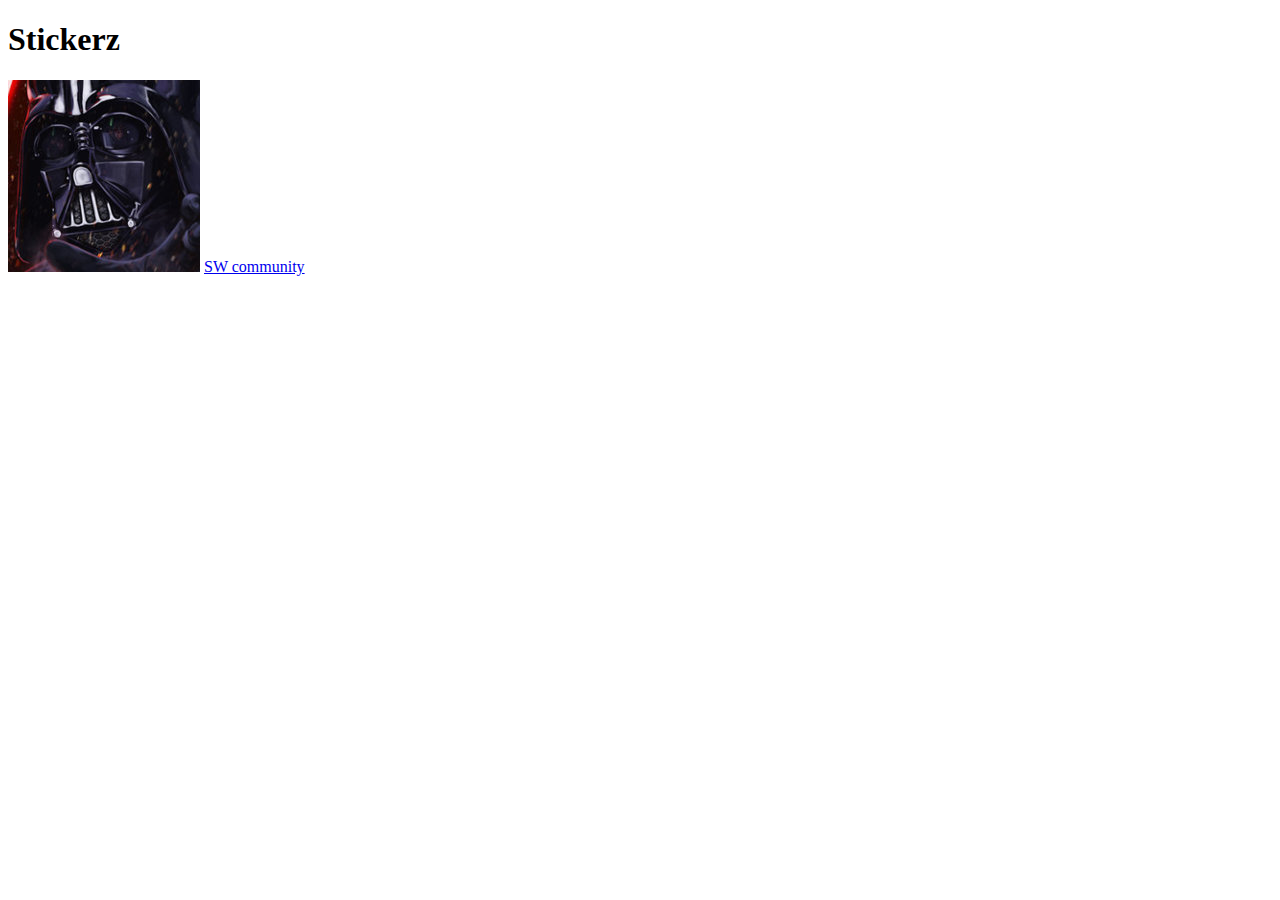
==== index.html @ e4d10716 "Simp code" ====
<!DOCTYPE html>
<html lang="en">

    <head>
        <meta charset="UTF-8">
        <meta name="viewport" content="width=device-width, initial-scale=1.0">
        <title>Stickerz</title>
    </head>

    <body>
        <h1>Stickerz</h1>
        <img src="img/7297.jpg" alt="Dart Waider">
        <a href="https://www.starwars.com/community">SW community</a>
    </body>

</html>
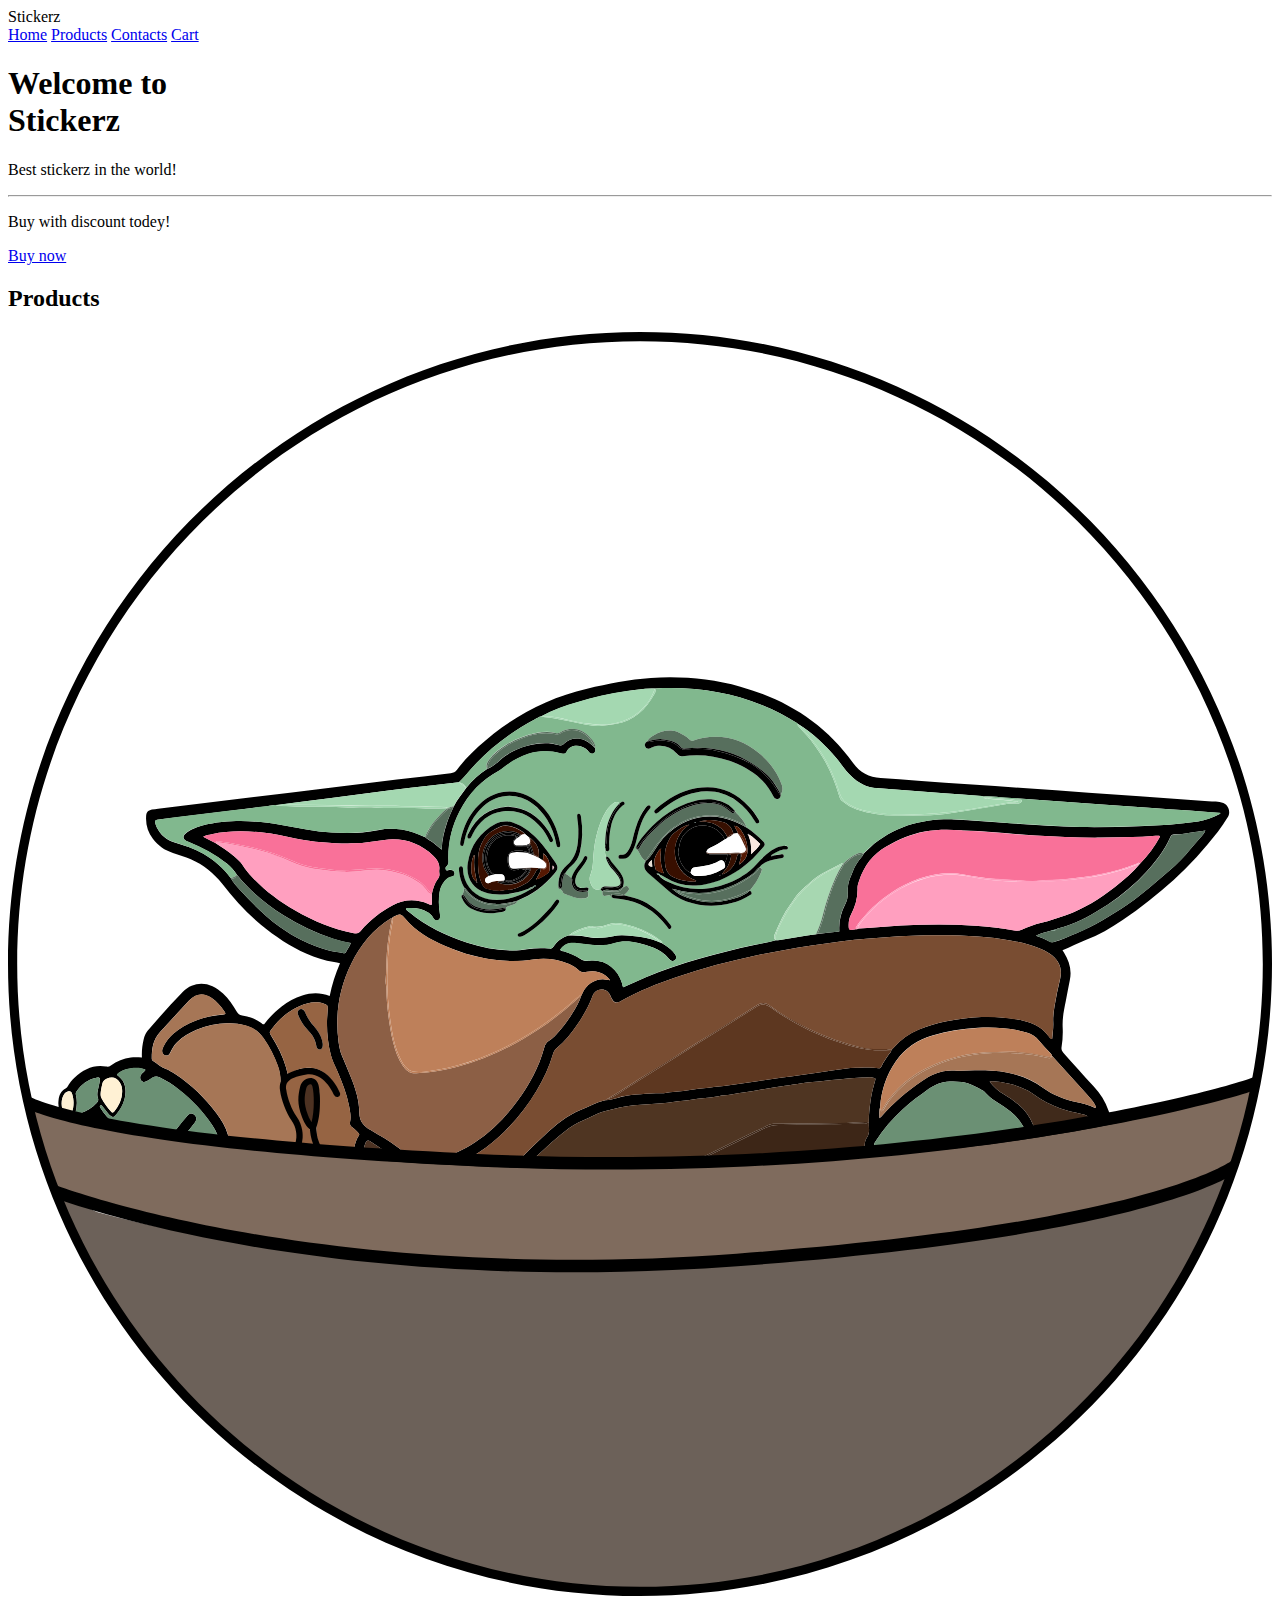
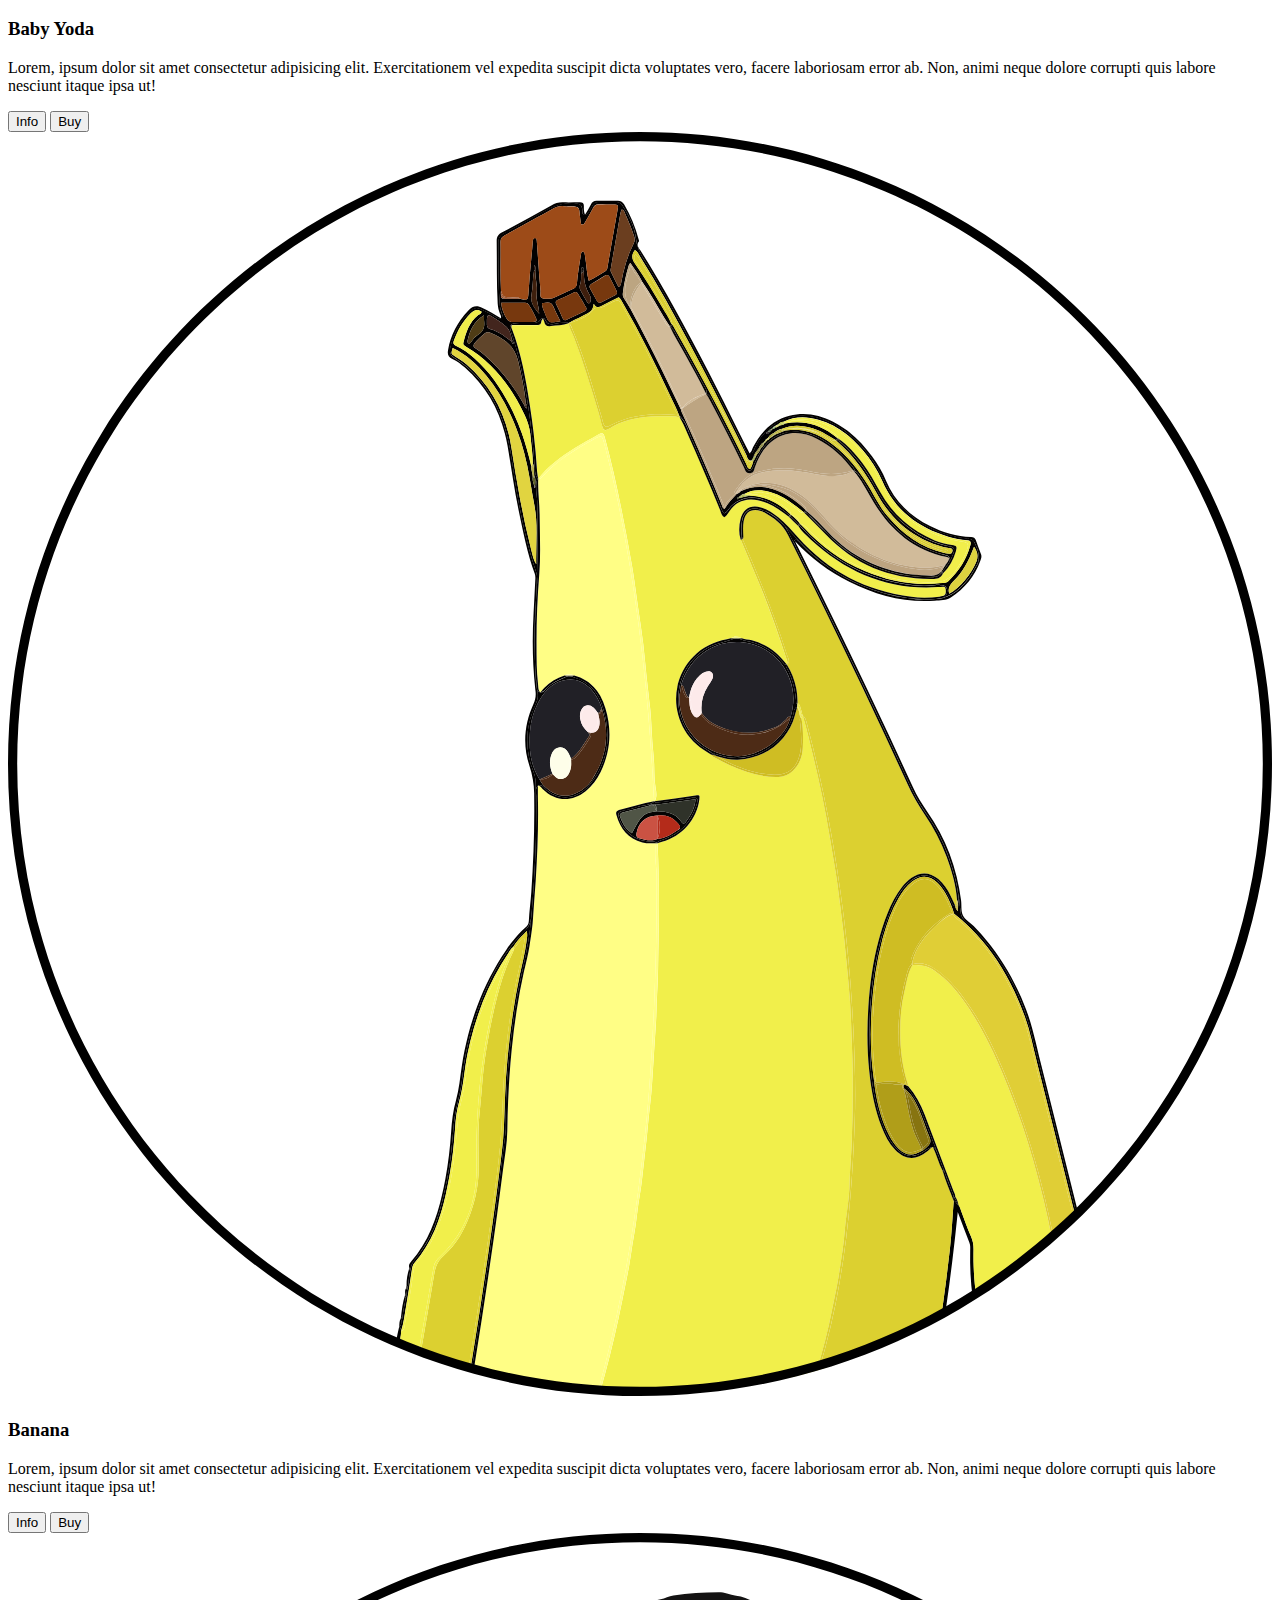
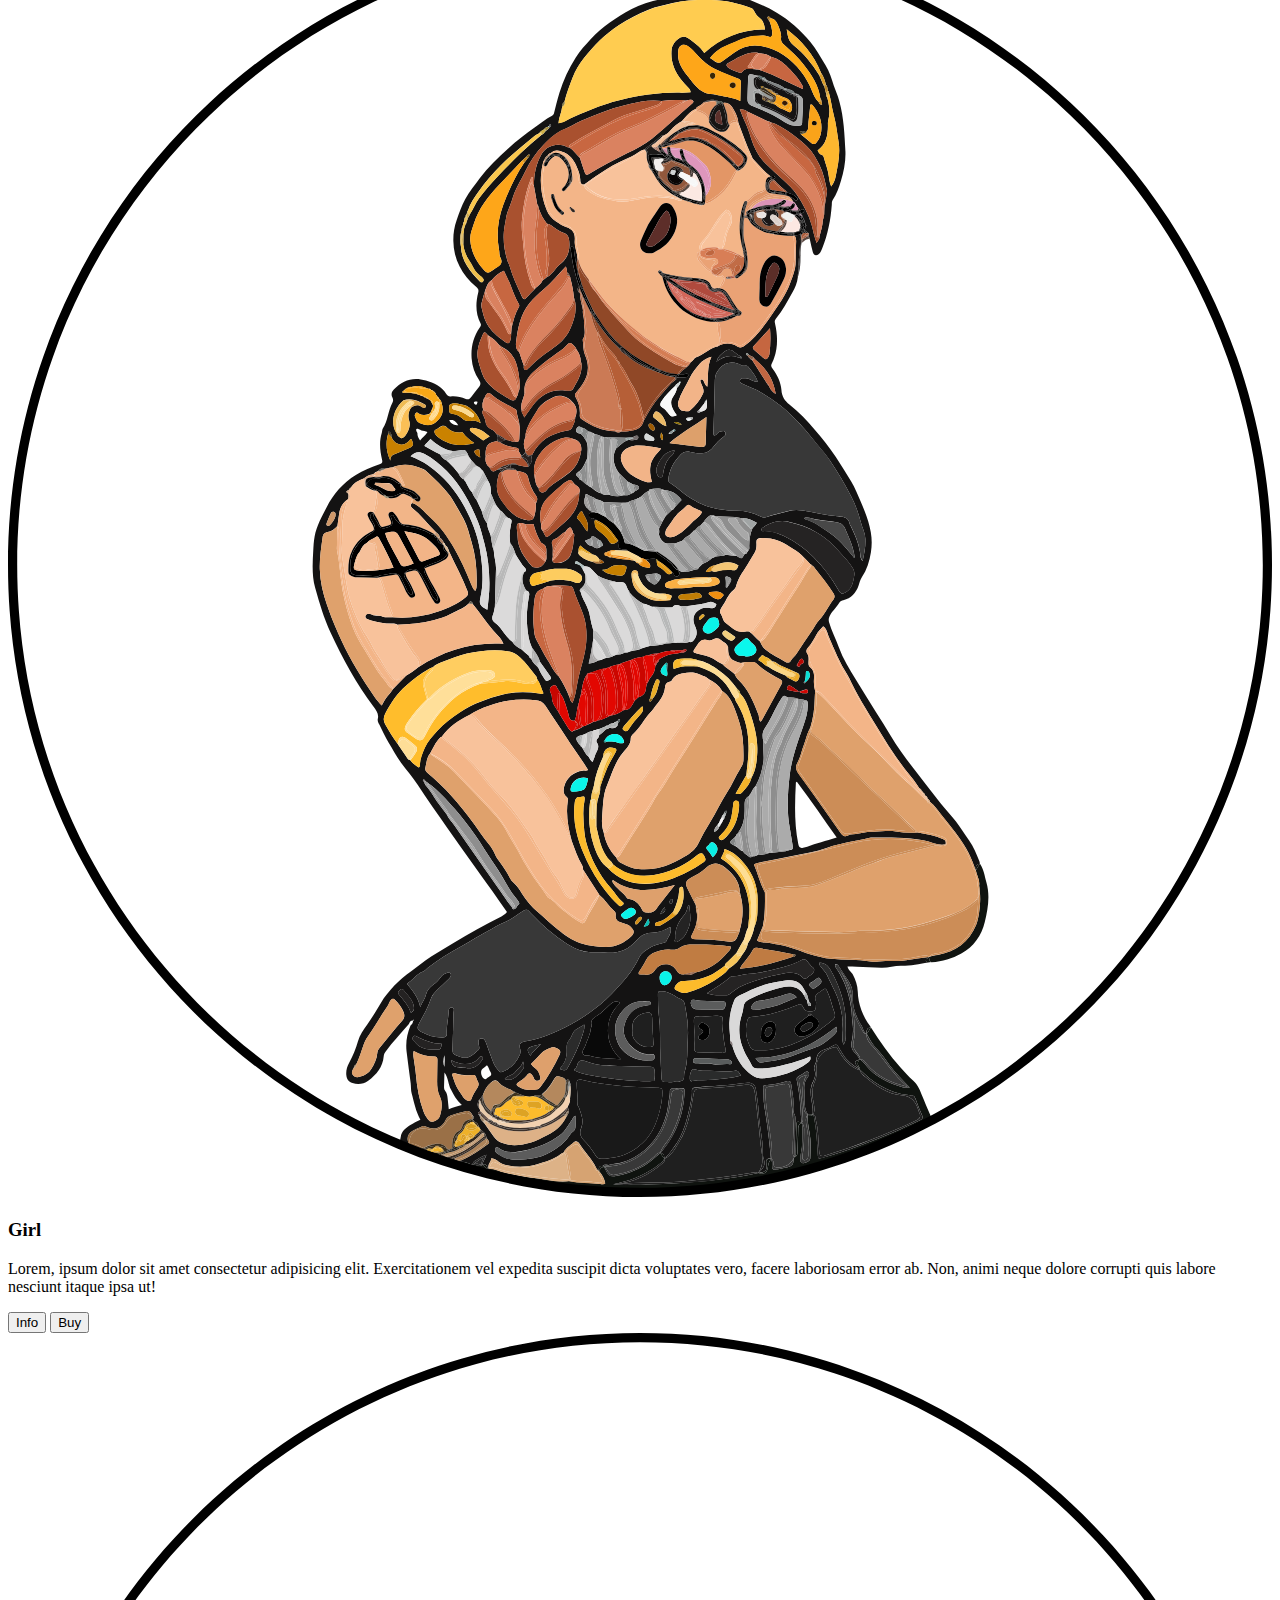
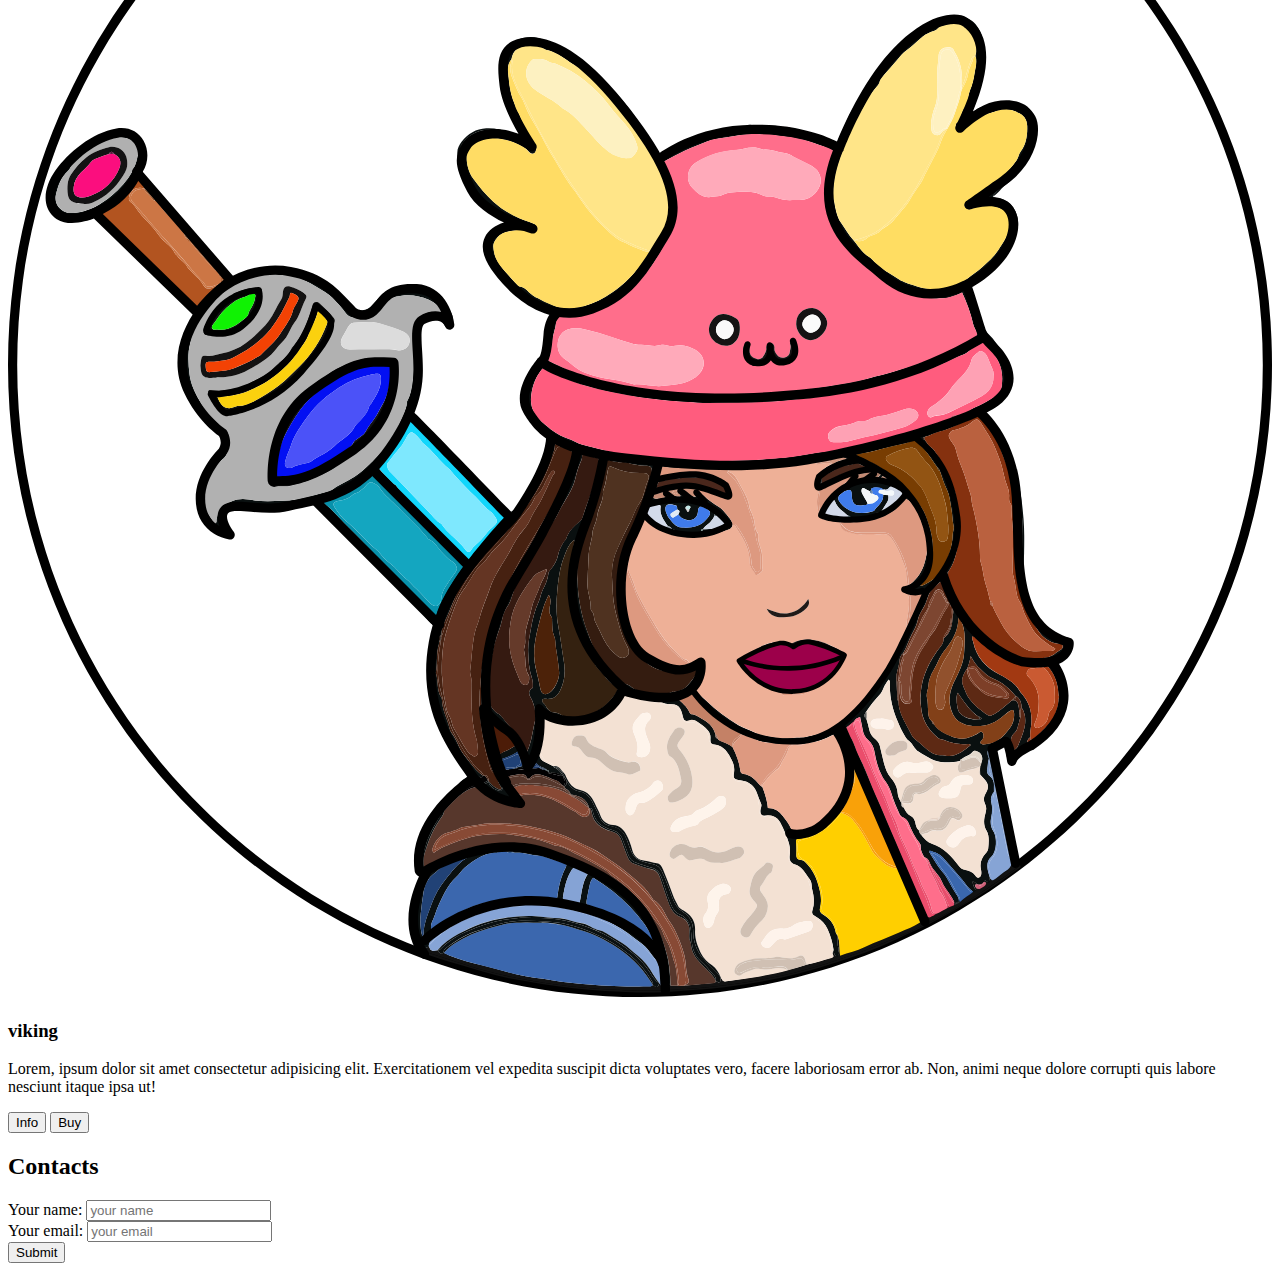
==== commit 818e76ca: "simple code" ====
--- a/index.html
+++ b/index.html
@@ -5,12 +5,87 @@
         <meta charset="UTF-8">
         <meta name="viewport" content="width=device-width, initial-scale=1.0">
         <title>Stickerz</title>
+        <link rel="icon" href="img/baby-yoda.svg">
     </head>
 
     <body>
-        <h1>Stickerz</h1>
-        <img src="img/7297.jpg" alt="Dart Waider">
-        <a href="https://www.starwars.com/community">SW community</a>
+        <header id="home">
+            <nav>
+                <div class="logo">
+                    Stickerz
+                </div>
+                <div class="menu">
+                    <a href="#home">Home</a>
+                    <a href="#products">Products</a>
+                    <a href="#contacts">Contacts</a>
+                    <a href="cart.html ">Cart</a>
+                </div>
+            </nav>
+            <section>
+                <h1>Welcome to <br>Stickerz</h1>
+                <p class="subheading">Best stickerz in the world!</p>
+                <hr>
+                <p class="dascount-notice"> Buy with discount todey!</p>
+                <a href="#products" class="button">Buy now</a>
+            </section>
+
+        </header>
+        <main>
+           <h2 id="products">Products</h2>
+            <div class="produkt list">
+                <article class="product">
+                    <img src="img/baby-yoda.svg" alt="baby Yoda">
+                    <h3>Baby Yoda</h3>
+                    <p>Lorem, ipsum dolor sit amet consectetur adipisicing elit. Exercitationem vel expedita suscipit dicta voluptates vero, facere laboriosam error ab. Non, animi neque dolore corrupti quis labore nesciunt itaque ipsa ut!</p>
+                    <div class="buttons">
+                        <button>Info</button>
+                        <button>Buy</button>
+            <article class="product">
+                    <img src="img/banana.svg" alt="banana">
+                    <h3>Banana</h3>
+                    <p>Lorem, ipsum dolor sit amet consectetur adipisicing elit. Exercitationem vel expedita suscipit dicta voluptates vero, facere laboriosam error ab. Non, animi neque dolore corrupti quis labore nesciunt itaque ipsa ut!</p>
+                    <div class="buttons">
+                        <button>Info</button>
+                        <button>Buy</button>
+            <article class="product">
+                    <img src="img/girl.svg" alt="girl">
+                    <h3>Girl</h3>
+                    <p>Lorem, ipsum dolor sit amet consectetur adipisicing elit. Exercitationem vel expedita suscipit dicta voluptates vero, facere laboriosam error ab. Non, animi neque dolore corrupti quis labore nesciunt itaque ipsa ut!</p>
+                    <div class="buttons">
+                        <button>Info</button>
+                        <button>Buy</button>
+            <article class="product">
+                    <img src="img/viking.svg" alt="viking">
+                    <h3>viking</h3>
+                    <p>Lorem, ipsum dolor sit amet consectetur adipisicing elit. Exercitationem vel expedita suscipit dicta voluptates vero, facere laboriosam error ab. Non, animi neque dolore corrupti quis labore nesciunt itaque ipsa ut!</p>
+                    <div class="buttons">
+                        <button>Info</button>
+                        <button>Buy</button>                                    
+                    </div>
+
+                </article>
+            </div>
+        </main>
+
+        <footer>
+            <h2>Contacts</h2>
+            <form action="" method="POST">
+                <label>
+                    Your name:
+                <input type="text" name="user-name" placeholder ="your name">
+                </label>
+                <br>
+                <label>
+                    Your email:
+                <input type="email" name="user-mail" placeholder ="your email" required>
+                </label>
+                <br>
+                <input type="submit">
+
+            </form>
+
+        </footer>
+        
     </body>
 
 </html>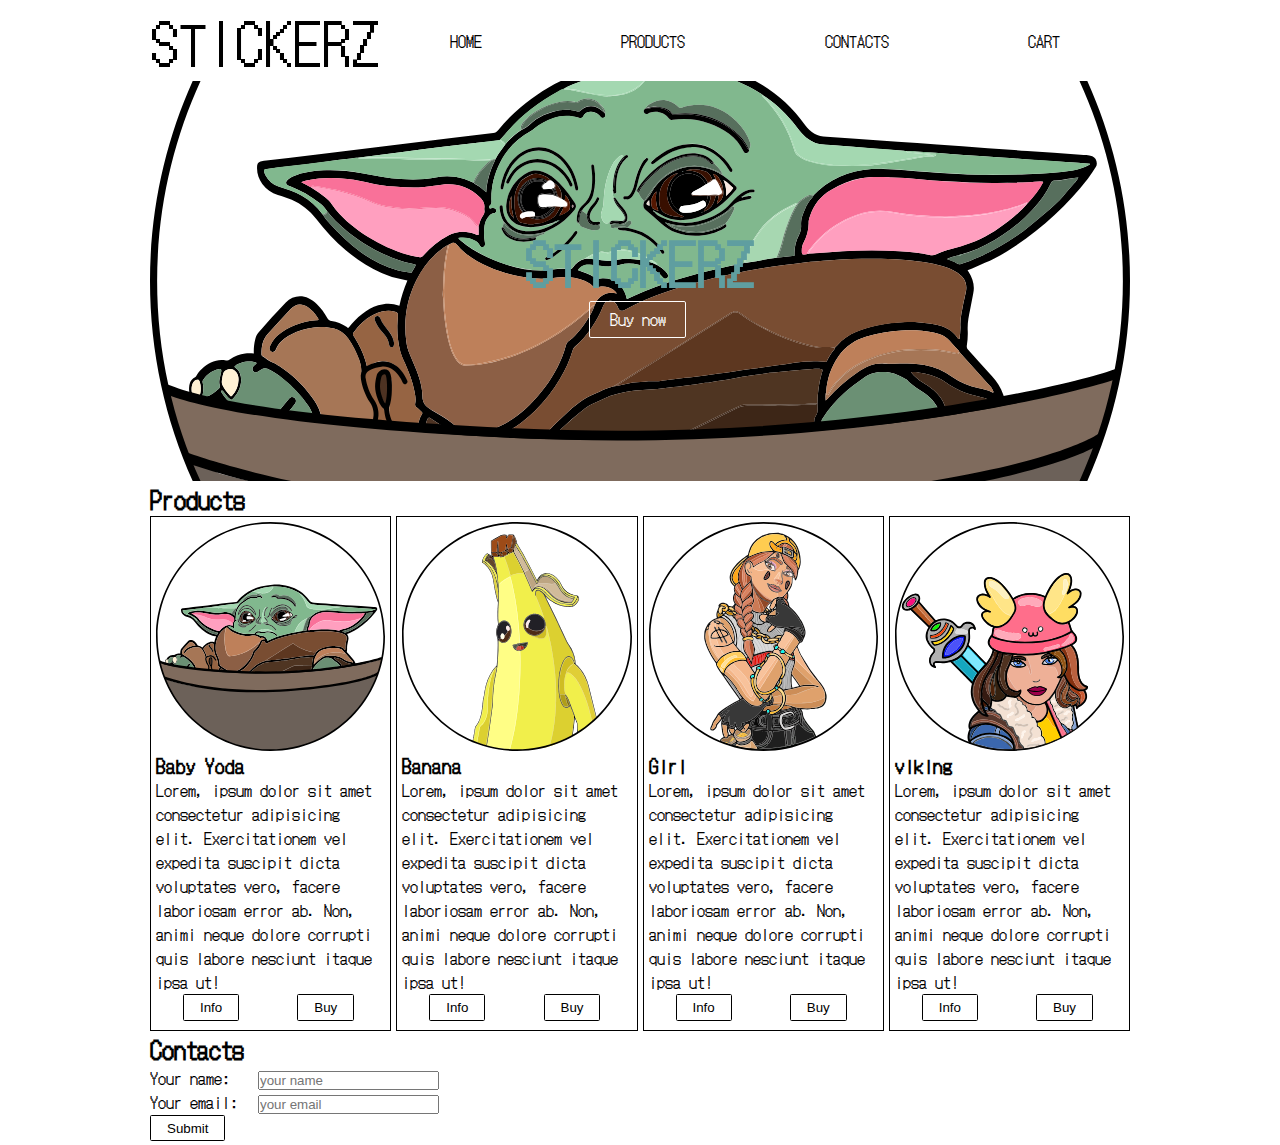
==== commit ce290f61: "HTML" ====
--- a/index.html
+++ b/index.html
@@ -6,6 +6,7 @@
         <meta name="viewport" content="width=device-width, initial-scale=1.0">
         <title>Stickerz</title>
         <link rel="icon" href="img/baby-yoda.svg">
+        <link rel="stylesheet" href="css/index.css">
     </head>
 
     <body>
@@ -21,66 +22,70 @@
                     <a href="cart.html ">Cart</a>
                 </div>
             </nav>
-            <section>
-                <h1>Welcome to <br>Stickerz</h1>
-                <p class="subheading">Best stickerz in the world!</p>
-                <hr>
-                <p class="dascount-notice"> Buy with discount todey!</p>
+            <section class="banner">
+                <h1>Stickerz</h1>
                 <a href="#products" class="button">Buy now</a>
             </section>
 
         </header>
         <main>
            <h2 id="products">Products</h2>
-            <div class="produkt list">
+            <div class="product-list">
                 <article class="product">
                     <img src="img/baby-yoda.svg" alt="baby Yoda">
                     <h3>Baby Yoda</h3>
                     <p>Lorem, ipsum dolor sit amet consectetur adipisicing elit. Exercitationem vel expedita suscipit dicta voluptates vero, facere laboriosam error ab. Non, animi neque dolore corrupti quis labore nesciunt itaque ipsa ut!</p>
                     <div class="buttons">
-                        <button>Info</button>
-                        <button>Buy</button>
+                        <button class="button card-button">Info</button>
+                        <button class="button card-button">Buy</button>
+                    </div>   
+                </article>     
             <article class="product">
                     <img src="img/banana.svg" alt="banana">
                     <h3>Banana</h3>
                     <p>Lorem, ipsum dolor sit amet consectetur adipisicing elit. Exercitationem vel expedita suscipit dicta voluptates vero, facere laboriosam error ab. Non, animi neque dolore corrupti quis labore nesciunt itaque ipsa ut!</p>
                     <div class="buttons">
-                        <button>Info</button>
-                        <button>Buy</button>
+                        <button class="button card-button">Info</button>
+                        <button class="button card-button">Buy</button>
+                    </div>    
+            </article>    
             <article class="product">
                     <img src="img/girl.svg" alt="girl">
                     <h3>Girl</h3>
                     <p>Lorem, ipsum dolor sit amet consectetur adipisicing elit. Exercitationem vel expedita suscipit dicta voluptates vero, facere laboriosam error ab. Non, animi neque dolore corrupti quis labore nesciunt itaque ipsa ut!</p>
                     <div class="buttons">
-                        <button>Info</button>
-                        <button>Buy</button>
+                        <button class="button card-button">Info</button>
+                        <button class="button card-button">Buy</button>
+                    </div>    
+            </article>    
             <article class="product">
                     <img src="img/viking.svg" alt="viking">
                     <h3>viking</h3>
                     <p>Lorem, ipsum dolor sit amet consectetur adipisicing elit. Exercitationem vel expedita suscipit dicta voluptates vero, facere laboriosam error ab. Non, animi neque dolore corrupti quis labore nesciunt itaque ipsa ut!</p>
                     <div class="buttons">
-                        <button>Info</button>
-                        <button>Buy</button>                                    
+                        <button class="button card-button">Info</button>
+                        <button class="button card-button">Buy</button>                                    
                     </div>
-
                 </article>
             </div>
         </main>
 
         <footer>
             <h2>Contacts</h2>
-            <form action="" method="POST">
-                <label>
+            <form class="contact-form" action="" method="POST">
+                <label for="user-name">
                     Your name:
-                <input type="text" name="user-name" placeholder ="your name">
-                </label>
+                </label>    
+                <input id="user-name" type="text" name="user-name" placeholder ="your name">
+                
                 <br>
-                <label>
+                <label for="user-email">
                     Your email:
-                <input type="email" name="user-mail" placeholder ="your email" required>
-                </label>
+                </label>    
+                <input id="user-email" type="email" name="user-email" placeholder ="your email" required>
+                
                 <br>
-                <input type="submit">
+                <input class="button card-button" type="submit">
 
             </form>
 
--- a/css/index.css
+++ b/css/index.css
@@ -0,0 +1,115 @@
+@import url('https://fonts.googleapis.com/css2?family=DotGothic16&display=swap');
+
+:root {
+    font-family: DotGothic16, sans-serif;
+    --main-color: black;
+    --accent-color: cadetblue;
+    scroll-behavior: smooth;
+}
+* {
+    margin: 0;
+    padding: 0;
+}
+body {
+    max-width: 980px;
+    margin: auto;
+}
+header nav .logo,
+header .banner h1 {
+    font-size: 3.5rem;
+    text-transform: uppercase;
+    text-align: center;
+}
+header .menu a {
+    display: block;
+    text-decoration: none;
+    text-transform: uppercase;
+    color: var(--main-color);
+}
+header .menu a:hover {
+    font-weight: bold;
+}
+
+@media (min-width: 480px) {
+    header nav {
+        display: flex;
+    }
+    header .menu {
+        display: flex;  
+        align-items: center;  
+        justify-content: space-around;
+        flex: 1;
+    }
+}
+
+header .banner {
+    background-image: url(../img/baby-yoda.svg);
+    background-size: cover;
+    background-position:center;
+    display: flex;
+    justify-content: center;
+    align-items: center;
+    flex-direction: column;
+    min-height: 400px;
+}
+header .banner h1 {
+    color: var(--accent-color);
+}
+.product-list .product {
+    border: 1px solid var(--main-color);
+    padding: 5px;
+}
+.product-list .product img {
+    display: block;
+    width: 100%;
+}
+.product-list .product .buttons {
+    display: flex;
+    justify-content: space-around;
+}
+@media(min-width: 440px) {
+    .product-list {
+        display: grid;
+        grid-template-columns: 1fr 1fr;
+        grid-gap: 5px;
+    }
+    @media(min-width: 660px) {
+        .product-list {
+            grid-template-columns: 1fr 1fr 1fr;
+       }    
+       @media(min-width: 980px) {
+        .product-list {
+            grid-template-columns: 1fr 1fr 1fr 1fr;
+       }     
+
+}
+
+.contact-form label {
+    min-width: 100px;
+    display: inline-block;
+}
+/*controls*/
+.button {
+    padding: 0.35em 1.2em;
+    border: 0.1em solid #ffffff;
+    margin: 0 0.3em 0.3em 0;
+    border-radius: 0.12em;
+    color: #ffffff;
+    text-decoration: none;
+    text-align: center;
+    transition: color 0.7s;
+    background-color: transparent;
+}
+.button:hover {
+    color: #000000;
+    background-color: #ffffff;
+    cursor: pointer;
+}
+.card-button {
+    border-color: black;
+    color: black;
+}
+.card-button:hover {
+    background-color: black;
+    color: white;
+}